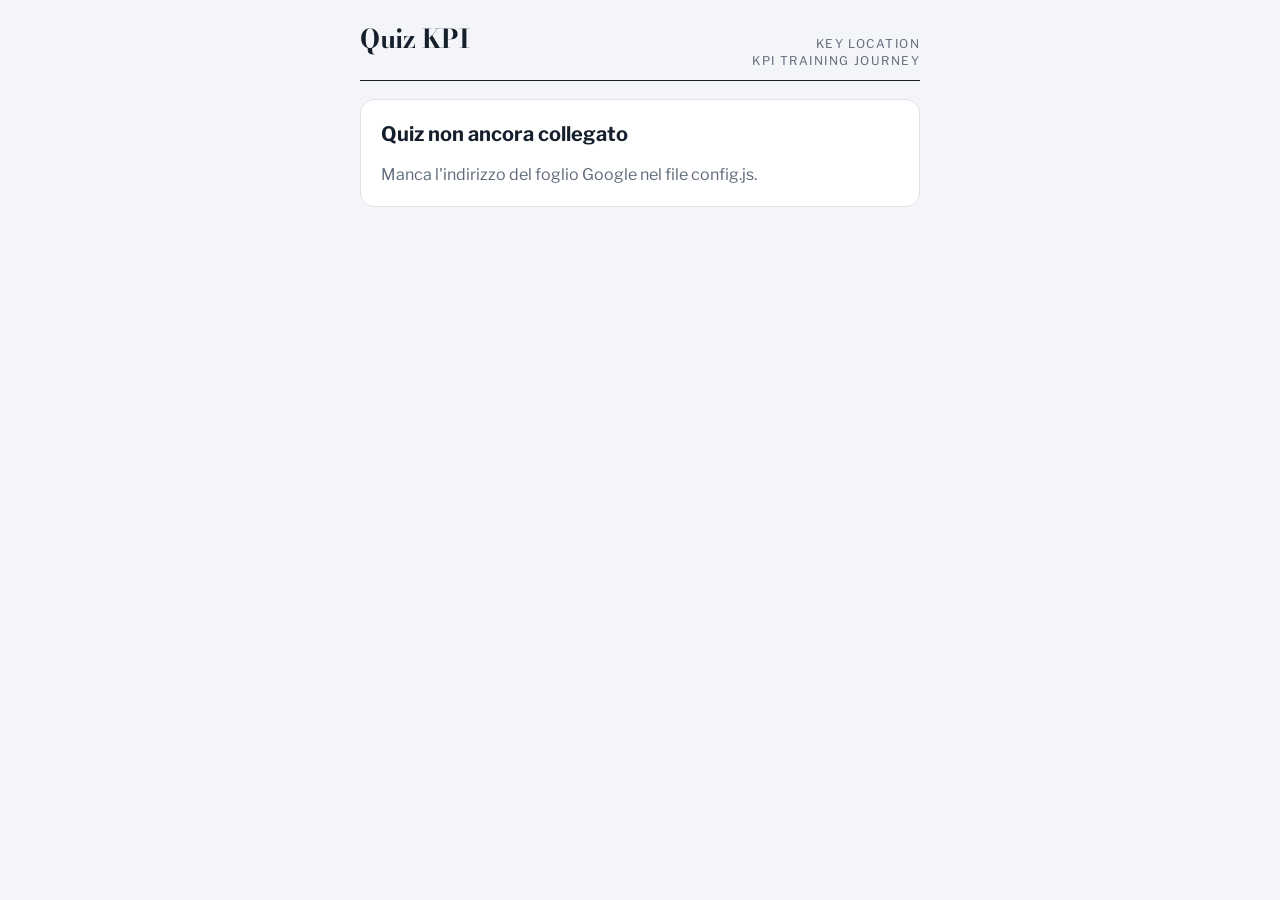
==== index.html @ b046ced3 "Add files via upload" ====
<!doctype html>
<html lang="it">
<head>
<meta charset="utf-8">
<meta name="viewport" content="width=device-width, initial-scale=1, viewport-fit=cover">
<meta name="theme-color" content="#1e3a5f">
<title>Quiz Finale KPI</title>
<link rel="preconnect" href="https://fonts.googleapis.com">
<link rel="preconnect" href="https://fonts.gstatic.com" crossorigin>
<link rel="stylesheet" href="https://fonts.googleapis.com/css2?family=Bodoni+Moda:opsz,wght@6..96,700&family=Libre+Franklin:wght@400;600;700;800&display=swap">
<link rel="stylesheet" href="style.css">
<script src="config.js"></script>
</head>
<body>
<main class="wrap">
  <header class="brand">
    <span class="mf">Quiz KPI</span>
    <span class="sub">Key Location<br>KPI Training Journey</span>
  </header>

  <!-- configurazione mancante -->
  <section id="s-config" class="card" hidden>
    <h2>Quiz non ancora collegato</h2>
    <p class="lead">Manca l'indirizzo del foglio Google nel file config.js.</p>
  </section>

  <!-- ingresso -->
  <section id="s-join" hidden>
    <h1>Pronte per la sfida finale?</h1>
    <p class="lead" style="margin-top:10px">12 domande su CR, ASP, ATV, UPT, MS e SPH. Più rispondi in fretta, più punti fai.</p>
    <form id="f-join" class="card" style="margin-top:18px" novalidate>
      <div><label for="in-name">Nome e cognome</label><input id="in-name" type="text" autocomplete="name" maxlength="40" required></div>
      <div><label for="in-store">Negozio</label><input id="in-store" type="text" maxlength="40" placeholder="Es. Verona Adigeo" required></div>
      <button class="btn" id="b-join" type="submit">Entra nel gioco</button>
      <p class="err" id="e-join" role="alert"></p>
    </form>
  </section>

  <!-- sala d'attesa -->
  <section id="s-lobby" class="card" hidden>
    <div class="row"><span class="pulse" aria-hidden="true"></span><h2>Ci sei, <span id="l-name"></span>!</h2></div>
    <p class="lead">Il quiz partirà quando lo avvieranno Marilena e Lorenzo. Tieni questa pagina aperta.</p>
    <div class="kpis"><span class="kpi" data-k="CR">CR</span><span class="kpi" data-k="ASP">ASP</span><span class="kpi" data-k="ATV">ATV</span><span class="kpi" data-k="UPT">UPT</span><span class="kpi" data-k="MS">MS</span><span class="kpi" data-k="SPH">SPH</span></div>
  </section>

  <!-- domanda -->
  <section id="s-q" hidden>
    <div class="card">
      <div class="qhead"><span class="kpi" id="q-kpi"></span><span class="qnum" id="q-num"></span></div>
      <div class="timer" id="q-timer"><i id="q-bar"></i></div>
      <p class="qtext" id="q-text"></p>
    </div>
    <div class="answers" id="q-ans" style="margin-top:12px"></div>
    <div id="q-verdict" class="verdict" style="margin-top:12px" hidden></div>
    <button class="btn" id="b-next" style="margin-top:12px" hidden>Prossima domanda</button>
  </section>

  <!-- fine -->
  <section id="s-end" hidden>
    <div class="card">
      <span class="eyebrow" id="end-title">Hai finito!</span>
      <div class="score-big" id="end-score">0</div>
      <p class="lead" id="end-sub"></p>
    </div>
    <h2 style="margin-top:22px">Classifica live</h2>
    <ol class="board" id="board" style="margin-top:10px"></ol>
    <p class="empty" id="board-empty" hidden>La classifica appare qui appena arrivano i primi punteggi.</p>
  </section>

  <p class="err" id="e-global" role="alert"></p>
</main>

<script>
(function () {
  var API = window.QUIZ_API;
  var $ = function (id) { return document.getElementById(id); };
  var SHAPES = ['◆', '●', '▲', '■'];
  var store = {
    get: function (k) { try { return JSON.parse(localStorage.getItem('quizkpi_' + k)); } catch (e) { return null; } },
    set: function (k, v) { try { localStorage.setItem('quizkpi_' + k, JSON.stringify(v)); } catch (e) {} },
    del: function (k) { try { localStorage.removeItem('quizkpi_' + k); } catch (e) {} }
  };
  var me = store.get('me'); // {pid, session, name, store}
  var S = { questions: null, answered: {}, idx: -1, score: 0, timer: null, t0: 0, busy: false, status: '' };
  var pollT = null;

  function show(id) {
    ['s-config', 's-join', 's-lobby', 's-q', 's-end'].forEach(function (s) { $(s).hidden = s !== id; });
    window.scrollTo(0, 0);
  }
  function api(params) {
    var q = Object.keys(params).map(function (k) { return k + '=' + encodeURIComponent(params[k]); }).join('&');
    return fetch(API + '?' + q, { cache: 'no-store' }).then(function (r) { return r.json(); });
  }
  function poll(fn, ms) { clearTimeout(pollT); pollT = setTimeout(fn, ms); }
  function netErr() { $('e-global').textContent = 'Connessione lenta: riprovo…'; }
  function netOk() { $('e-global').textContent = ''; }

  if (!API || API.indexOf('http') !== 0) { show('s-config'); return; }

  // ---------- avvio ----------
  function boot() {
    api({ action: 'state', pid: me ? me.pid : '' }).then(function (st) {
      netOk();
      if (me && (st.session !== me.session || !st.me)) { me = null; store.del('me'); }
      if (!me) { if (st.status === 'chiuso') { showClosedNoPlayer(); return; } show('s-join'); return; }
      applyState(st);
    }).catch(function () { netErr(); poll(boot, 3000); });
  }

  function showClosedNoPlayer() {
    show('s-end'); $('end-title').textContent = 'Il gioco è chiuso'; $('end-score').textContent = '–';
    $('end-sub').textContent = 'Ecco la classifica finale.'; loadBoard(false);
  }

  function applyState(st) {
    S.status = st.status;
    if (st.me) { S.score = st.me.score || 0; st.me.answered.forEach(function (i) { S.answered[i] = true; }); }
    if (st.status === 'attesa') { $('l-name').textContent = me.name.split(' ')[0]; show('s-lobby'); poll(lobbyPoll, 2500); return; }
    S.questions = st.questions;
    if (st.status === 'chiuso') { finish(true); return; }
    nextQuestion();
  }

  function lobbyPoll() {
    api({ action: 'state', pid: me.pid }).then(function (st) {
      netOk();
      if (st.session !== me.session) { me = null; store.del('me'); show('s-join'); return; }
      if (st.status === 'attesa') { poll(lobbyPoll, 2500); return; }
      applyState(st);
    }).catch(function () { netErr(); poll(lobbyPoll, 3500); });
  }

  // ---------- ingresso ----------
  $('f-join').addEventListener('submit', function (e) {
    e.preventDefault();
    var name = $('in-name').value.trim(), st = $('in-store').value.trim();
    if (!name || !st) { $('e-join').textContent = 'Scrivi il tuo nome e il negozio.'; return; }
    $('b-join').disabled = true; $('e-join').textContent = '';
    api({ action: 'join', name: name, store: st }).then(function (r) {
      $('b-join').disabled = false;
      if (!r.ok) { $('e-join').textContent = r.error; return; }
      me = { pid: r.pid, session: r.session, name: name, store: st }; store.set('me', me);
      S.answered = {}; S.score = 0; boot();
    }).catch(function () { $('b-join').disabled = false; $('e-join').textContent = 'Connessione assente. Riprova tra un attimo.'; });
  });

  // ---------- domande ----------
  function nextQuestion() {
    var i = 0;
    while (i < S.questions.length && S.answered[i]) i++;
    if (i >= S.questions.length) { finish(false); return; }
    S.idx = i; renderQ(S.questions[i], i);
  }

  function renderQ(q, i) {
    show('s-q');
    $('q-kpi').textContent = q.kpi; $('q-kpi').setAttribute('data-k', q.kpi);
    $('q-num').textContent = (i + 1) + ' / ' + S.questions.length;
    $('q-text').textContent = q.q;
    $('q-verdict').hidden = true; $('b-next').hidden = true;
    var box = $('q-ans'); box.innerHTML = ''; box.classList.remove('locked');
    q.a.forEach(function (txt, k) {
      var b = document.createElement('button'); b.className = 'ans'; b.type = 'button';
      var sh = document.createElement('span'); sh.className = 'sh'; sh.textContent = SHAPES[k]; sh.setAttribute('aria-hidden', 'true');
      var t = document.createElement('span'); t.textContent = txt;
      b.appendChild(sh); b.appendChild(t);
      b.addEventListener('click', function () { answer(k); });
      box.appendChild(b);
    });
    S.busy = false; S.t0 = performance.now();
    var limit = q.t * 1000, bar = $('q-bar'), tm = $('q-timer');
    tm.classList.remove('low');
    clearInterval(S.timer);
    S.timer = setInterval(function () {
      var left = Math.max(0, 1 - (performance.now() - S.t0) / limit);
      bar.style.transform = 'scaleX(' + left + ')';
      tm.classList.toggle('low', left < 0.25);
      if (left <= 0) answer(-1);
    }, 100);
  }

  function answer(k) {
    if (S.busy) return; S.busy = true; clearInterval(S.timer);
    var ms = Math.round(performance.now() - S.t0), i = S.idx, btns = $('q-ans').children;
    $('q-ans').classList.add('locked');
    for (var j = 0; j < btns.length; j++) { btns[j].disabled = true; if (j !== k) btns[j].classList.add('dim'); }
    send(i, k, ms, 0);
  }

  function send(i, k, ms, tries) {
    api({ action: 'answer', pid: me.pid, q: i, c: k, ms: ms }).then(function (r) {
      netOk();
      if (!r.ok) {
        if (/chiuso/.test(r.error)) { finish(true); return; }
        $('e-global').textContent = r.error; if (/rientra/.test(r.error)) { store.del('me'); setTimeout(function () { location.reload(); }, 1500); } return;
      }
      S.answered[i] = true; S.score = r.score;
      var btns = $('q-ans').children;
      btns[r.correct].classList.add('right'); btns[r.correct].classList.remove('dim');
      if (k >= 0 && k !== r.correct) btns[k].classList.add('wrong');
      var v = $('q-verdict'); v.hidden = false;
      var ok = k === r.correct;
      v.className = 'verdict ' + (ok ? 'ok' : 'ko');
      v.innerHTML = '';
      var a = document.createElement('span'); a.textContent = ok ? 'Risposta giusta!' : (k < 0 ? 'Tempo scaduto' : 'Non è quella giusta');
      var b = document.createElement('span'); b.className = 'pts'; b.textContent = (ok ? '+' + r.points : '+0') + ' · ' + r.score + ' pt';
      v.appendChild(a); v.appendChild(b);
      var last = Object.keys(S.answered).length >= S.questions.length;
      $('b-next').textContent = last ? 'Vedi il risultato' : 'Prossima domanda';
      $('b-next').hidden = false; $('b-next').focus();
    }).catch(function () {
      netErr();
      if (tries < 4) setTimeout(function () { send(i, k, ms, tries + 1); }, 1500);
    });
  }
  $('b-next').addEventListener('click', nextQuestion);

  // ---------- fine e classifica ----------
  function finish(closed) {
    clearInterval(S.timer); show('s-end');
    $('end-score').textContent = S.score;
    $('end-title').textContent = closed ? 'Il gioco è chiuso' : 'Hai finito!';
    $('end-sub').textContent = 'punti totali';
    loadBoard(true);
  }

  function loadBoard(loop) {
    api({ action: 'board' }).then(function (b) {
      netOk(); renderBoard(b);
      if (me) {
        var pos = b.list.findIndex(function (p) { return p.id === me.pid; });
        if (pos >= 0) $('end-sub').textContent = 'punti totali · sei ' + (pos + 1) + 'ª su ' + b.list.length;
      }
      if (b.status === 'chiuso') $('end-title').textContent = 'Classifica finale';
      if (loop && b.status !== 'chiuso') poll(function () { loadBoard(true); }, 4000);
      if (b.status === 'attesa' && me) { store.del('me'); location.reload(); }
    }).catch(function () { netErr(); if (loop) poll(function () { loadBoard(true); }, 5000); });
  }

  function renderBoard(b) {
    var ol = $('board'); ol.innerHTML = '';
    $('board-empty').hidden = b.list.length > 0;
    b.list.slice(0, 15).forEach(function (p, i) {
      var li = document.createElement('li'); if (me && p.id === me.pid) li.className = 'me';
      var pos = document.createElement('span'); pos.className = 'pos'; pos.textContent = i + 1;
      var who = document.createElement('span'); who.className = 'who';
      var n = document.createElement('b'); n.textContent = p.name;
      var s = document.createElement('span'); s.textContent = p.store;
      who.appendChild(n); who.appendChild(s);
      var pts = document.createElement('span'); pts.className = 'pts'; pts.textContent = p.score;
      var sm = document.createElement('small'); sm.textContent = p.done + '/' + b.total; pts.appendChild(sm);
      li.appendChild(pos); li.appendChild(who); li.appendChild(pts); ol.appendChild(li);
    });
  }

  boot();
})();
</script>
</body>
</html>
---- style.css ----
/* Quiz finale KPI — Key Location KPI Training Journey
   Layout: colonna unica mobile-first per le giocatrici, schermo largo per la regia. */
:root {
  --bg: #f4f5f8;
  --surface: #ffffff;
  --fg: #16202c;
  --muted: #5d6878;
  --line: #dde1e8;
  --navy: #1e3a5f;
  --navy-ink: #ffffff;
  --ok: #2f7d4f;
  --ok-bg: #e3f2e8;
  --ko: #b23a3a;
  --ko-bg: #f8e4e4;
  --gold: #c9a227;
  --a1: #1e3a5f; --a2: #6b4e8a; --a3: #2f6f68; --a4: #b8662f;
  --kpi-CR: #2b5584; --kpi-ASP: #6b4e8a; --kpi-ATV: #2f6f68; --kpi-UPT: #4f7f4a; --kpi-MS: #a23b3b; --kpi-SPH: #b8662f;
  --display: "Bodoni Moda", "Didot", "Times New Roman", serif;
  --body: "Libre Franklin", "Franklin Gothic Medium", "Segoe UI", Arial, sans-serif;
  --radius: 14px;
}
@media (prefers-color-scheme: dark) {
  :root:not([data-theme="light"]) {
    --bg: #0f141b; --surface: #18202a; --fg: #eef1f5; --muted: #9aa5b4; --line: #2a3441;
    --navy: #3a6a9e; --ok: #5fbf85; --ok-bg: #173325; --ko: #e07272; --ko-bg: #3a1c1c;
    --a1: #2f5f95; --a2: #7d5ea0; --a3: #2f7d75; --a4: #b8662f;
    color-scheme: dark;
  }
}
:root[data-theme="dark"] {
  --bg: #0f141b; --surface: #18202a; --fg: #eef1f5; --muted: #9aa5b4; --line: #2a3441;
  --navy: #3a6a9e; --ok: #5fbf85; --ok-bg: #173325; --ko: #e07272; --ko-bg: #3a1c1c;
  --a1: #2f5f95; --a2: #7d5ea0; --a3: #2f7d75; --a4: #b8662f;
  color-scheme: dark;
}

* { box-sizing: border-box; }
html, body { margin: 0; min-height: 100%; }
body {
  background: var(--bg); color: var(--fg);
  font-family: var(--body); font-size: 16px; line-height: 1.45;
  padding-left: max(16px, env(safe-area-inset-left, 0px));
  padding-right: max(16px, env(safe-area-inset-right, 0px));
  padding-top: env(safe-area-inset-top, 0px);
  padding-bottom: env(safe-area-inset-bottom, 0px);
  -webkit-tap-highlight-color: transparent;
}
[hidden] { display: none !important; }

.wrap { max-width: 560px; margin: 0 auto; padding-block: 20px 40px; display: flex; flex-direction: column; gap: 18px; }
.wrap.wide { max-width: 1100px; }

.brand { display: flex; align-items: baseline; justify-content: space-between; gap: 12px; border-bottom: 1px solid var(--fg); padding-bottom: 10px; }
.brand .mf { font-family: var(--display); font-weight: 700; font-size: 26px; letter-spacing: -0.5px; }
.brand .sub { font-size: 12px; letter-spacing: 0.12em; text-transform: uppercase; color: var(--muted); text-align: right; }

h1 { font-family: var(--display); font-weight: 700; font-size: clamp(30px, 8vw, 44px); line-height: 1.05; margin: 8px 0 0; text-wrap: balance; }
h2 { font-size: 20px; margin: 0; text-wrap: balance; }
p { margin: 0; }
.lead { color: var(--muted); }
.eyebrow { font-size: 12px; font-weight: 700; letter-spacing: 0.14em; text-transform: uppercase; color: var(--muted); }

.card { background: var(--surface); border: 1px solid var(--line); border-radius: var(--radius); padding: 20px; display: flex; flex-direction: column; gap: 14px; }

label { font-size: 13px; font-weight: 600; color: var(--muted); display: block; margin-bottom: 6px; }
input[type="text"], input[type="password"], input[inputmode="numeric"] {
  width: 100%; font: inherit; font-size: 17px; padding: 13px 14px;
  border: 1.5px solid var(--line); border-radius: 10px; background: var(--bg); color: var(--fg);
}
input:focus-visible, button:focus-visible { outline: 3px solid var(--a2); outline-offset: 2px; }

.btn {
  font: inherit; font-weight: 700; font-size: 17px; border: 0; border-radius: 12px;
  padding: 15px 18px; background: var(--navy); color: var(--navy-ink); cursor: pointer; width: 100%;
  transition: transform .08s ease, opacity .2s;
}
.btn:active { transform: scale(0.98); }
.btn:disabled { opacity: .5; cursor: default; }
.btn.ghost { background: transparent; color: var(--fg); border: 1.5px solid var(--line); }
.btn.danger { background: var(--ko); color: #fff; }
.btn.go { background: var(--ok); color: #fff; }

.err { color: var(--ko); font-size: 14px; min-height: 1em; }

/* sala d'attesa */
.pulse { width: 14px; height: 14px; border-radius: 50%; background: var(--ok); box-shadow: 0 0 0 0 var(--ok); animation: pulse 1.6s infinite; flex: none; }
@keyframes pulse { 0% { box-shadow: 0 0 0 0 color-mix(in srgb, var(--ok) 60%, transparent); } 100% { box-shadow: 0 0 0 16px transparent; } }
.row { display: flex; align-items: center; gap: 12px; }
.kpis { display: flex; flex-wrap: wrap; gap: 6px; }
.kpi { font-size: 12px; font-weight: 700; letter-spacing: .06em; color: #fff; padding: 4px 9px; border-radius: 999px; background: var(--navy); }
.kpi[data-k="CR"] { background: var(--kpi-CR); } .kpi[data-k="ASP"] { background: var(--kpi-ASP); }
.kpi[data-k="ATV"] { background: var(--kpi-ATV); } .kpi[data-k="UPT"] { background: var(--kpi-UPT); }
.kpi[data-k="MS"] { background: var(--kpi-MS); } .kpi[data-k="SPH"] { background: var(--kpi-SPH); }

/* domanda */
.qhead { display: flex; justify-content: space-between; align-items: center; gap: 10px; }
.qnum { font-variant-numeric: tabular-nums; font-weight: 700; color: var(--muted); }
.timer { height: 8px; background: var(--line); border-radius: 99px; overflow: hidden; }
.timer > i { display: block; height: 100%; width: 100%; background: var(--navy); transform-origin: left; }
.timer.low > i { background: var(--ko); }
.qtext { font-size: clamp(20px, 5.4vw, 26px); font-weight: 700; line-height: 1.25; text-wrap: balance; }
.answers { display: grid; gap: 10px; }
.ans {
  font: inherit; font-size: 16px; font-weight: 600; text-align: left; color: #fff; border: 0; border-radius: 12px;
  padding: 15px 16px; display: flex; gap: 12px; align-items: center; cursor: pointer; min-height: 62px;
  transition: opacity .2s, transform .08s;
}
.ans:active { transform: scale(0.98); }
.ans .sh { font-size: 18px; width: 22px; flex: none; text-align: center; }
.ans:nth-child(1) { background: var(--a1); } .ans:nth-child(2) { background: var(--a2); }
.ans:nth-child(3) { background: var(--a3); } .ans:nth-child(4) { background: var(--a4); }
.answers.locked .ans { cursor: default; }
.answers.locked .ans.dim { opacity: .28; }
.ans.right { outline: 4px solid var(--ok); outline-offset: 2px; opacity: 1 !important; }
.ans.wrong { outline: 4px solid var(--ko); outline-offset: 2px; }

.verdict { border-radius: 12px; padding: 14px 16px; font-weight: 700; display: flex; justify-content: space-between; gap: 10px; align-items: center; }
.verdict.ok { background: var(--ok-bg); color: var(--ok); }
.verdict.ko { background: var(--ko-bg); color: var(--ko); }
.verdict .pts { font-variant-numeric: tabular-nums; white-space: nowrap; }

.score-big { font-family: var(--display); font-size: 64px; font-weight: 700; line-height: 1; font-variant-numeric: tabular-nums; }

/* classifica */
.board { list-style: none; margin: 0; padding: 0; display: flex; flex-direction: column; gap: 6px; }
.board li {
  display: grid; grid-template-columns: 44px minmax(0, 1fr) auto; gap: 12px; align-items: center;
  background: var(--surface); border: 1px solid var(--line); border-radius: 12px; padding: 10px 14px;
}
.board li.me { border-color: var(--navy); border-width: 2px; }
.board .pos { font-family: var(--display); font-weight: 700; font-size: 22px; text-align: center; font-variant-numeric: tabular-nums; }
.board li:nth-child(1) .pos { color: var(--gold); }
.board .who { min-width: 0; }
.board .who b { display: block; overflow: hidden; text-overflow: ellipsis; white-space: nowrap; }
.board .who span { font-size: 13px; color: var(--muted); }
.board .pts { font-weight: 800; font-variant-numeric: tabular-nums; text-align: right; }
.board .pts small { display: block; font-weight: 500; font-size: 12px; color: var(--muted); }
.empty { color: var(--muted); text-align: center; padding: 24px 8px; border: 1.5px dashed var(--line); border-radius: 12px; }

@media (prefers-reduced-motion: reduce) { *, *::before, *::after { animation: none !important; transition: none !important; } }
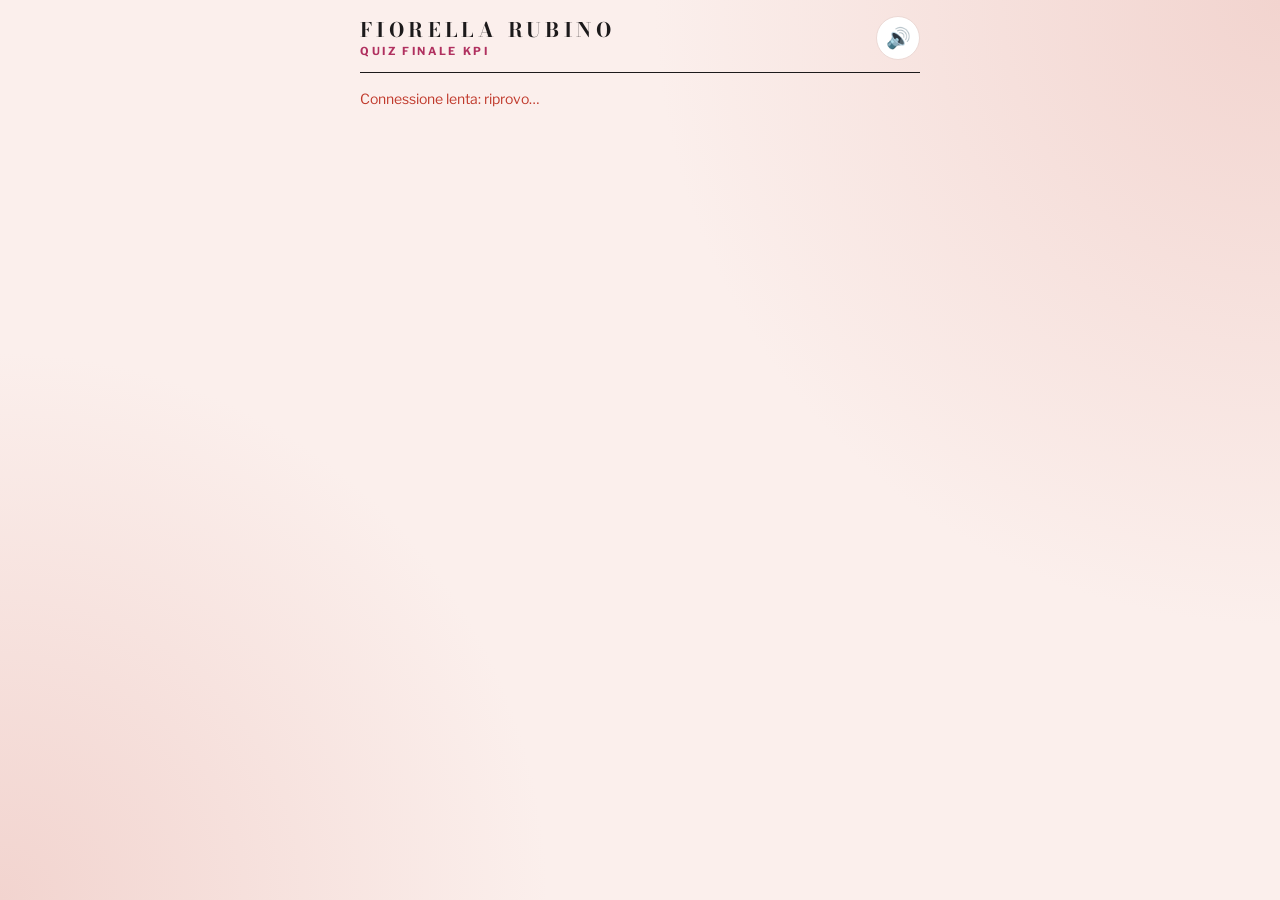
==== commit 96c4f01f: "Add files via upload" ====
--- a/index.html
+++ b/index.html
@@ -3,22 +3,22 @@
 <head>
 <meta charset="utf-8">
 <meta name="viewport" content="width=device-width, initial-scale=1, viewport-fit=cover">
-<meta name="theme-color" content="#1e3a5f">
-<title>Quiz Finale KPI</title>
+<meta name="theme-color" content="#1c1a1b">
+<title>Quiz Finale KPI · Fiorella Rubino</title>
 <link rel="preconnect" href="https://fonts.googleapis.com">
 <link rel="preconnect" href="https://fonts.gstatic.com" crossorigin>
-<link rel="stylesheet" href="https://fonts.googleapis.com/css2?family=Bodoni+Moda:opsz,wght@6..96,700&family=Libre+Franklin:wght@400;600;700;800&display=swap">
-<link rel="stylesheet" href="style.css">
-<script src="config.js"></script>
+<link rel="stylesheet" href="https://fonts.googleapis.com/css2?family=Bodoni+Moda:ital,opsz,wght@0,6..96,700;1,6..96,700&family=Libre+Franklin:wght@400;600;700;800&display=swap">
+<link rel="stylesheet" href="style.css?v=2">
+<script src="config.js?v=2"></script>
+<script src="fx.js?v=2"></script>
 </head>
 <body>
 <main class="wrap">
   <header class="brand">
-    <span class="mf">Quiz KPI</span>
-    <span class="sub">Key Location<br>KPI Training Journey</span>
+    <div class="logo"><b>Fiorella Rubino</b><span>Quiz finale KPI</span></div>
+    <button class="icon-btn" id="b-mute" type="button"></button>
   </header>
 
-  <!-- configurazione mancante -->
   <section id="s-config" class="card" hidden>
     <h2>Quiz non ancora collegato</h2>
     <p class="lead">Manca l'indirizzo del foglio Google nel file config.js.</p>
@@ -26,43 +26,68 @@
 
   <!-- ingresso -->
   <section id="s-join" hidden>
-    <h1>Pronte per la sfida finale?</h1>
-    <p class="lead" style="margin-top:10px">12 domande su CR, ASP, ATV, UPT, MS e SPH. Più rispondi in fretta, più punti fai.</p>
-    <form id="f-join" class="card" style="margin-top:18px" novalidate>
-      <div><label for="in-name">Nome e cognome</label><input id="in-name" type="text" autocomplete="name" maxlength="40" required></div>
+    <h1>La sfida finale sui <em>KPI</em></h1>
+    <p class="lead" style="margin-top:10px">12 domande su CR, ASP, ATV, UPT, MS e SPH. Risposta giusta e veloce = più punti!</p>
+    <form id="f-join" class="card" style="margin-top:16px" novalidate>
+      <div>
+        <label id="l-av">Scegli il tuo avatar</label>
+        <div class="avatars" id="avatars" role="group" aria-labelledby="l-av"></div>
+      </div>
+      <div><label for="in-name">Nome</label><input id="in-name" type="text" autocomplete="given-name" maxlength="30" required></div>
       <div><label for="in-store">Negozio</label><input id="in-store" type="text" maxlength="40" placeholder="Es. Verona Adigeo" required></div>
-      <button class="btn" id="b-join" type="submit">Entra nel gioco</button>
+      <button class="btn pink" id="b-join" type="submit">Entra in gioco</button>
       <p class="err" id="e-join" role="alert"></p>
     </form>
   </section>
 
   <!-- sala d'attesa -->
-  <section id="s-lobby" class="card" hidden>
-    <div class="row"><span class="pulse" aria-hidden="true"></span><h2>Ci sei, <span id="l-name"></span>!</h2></div>
-    <p class="lead">Il quiz partirà quando lo avvieranno Marilena e Lorenzo. Tieni questa pagina aperta.</p>
-    <div class="kpis"><span class="kpi" data-k="CR">CR</span><span class="kpi" data-k="ASP">ASP</span><span class="kpi" data-k="ATV">ATV</span><span class="kpi" data-k="UPT">UPT</span><span class="kpi" data-k="MS">MS</span><span class="kpi" data-k="SPH">SPH</span></div>
+  <section id="s-lobby" hidden>
+    <div class="card lobby-hero">
+      <div class="big-av" id="l-av-big"></div>
+      <h1 style="font-size:34px">Ci sei, <em id="l-name"></em>!</h1>
+      <p class="lead">Aspettiamo il via di Marilena e Lorenzo<span class="dots"></span></p>
+      <div class="kpis"><span class="kpi">CR</span><span class="kpi">ASP</span><span class="kpi">ATV</span><span class="kpi">UPT</span><span class="kpi">MS</span><span class="kpi">SPH</span></div>
+    </div>
+    <div class="card" style="margin-top:14px">
+      <span class="eyebrow">Ripassino lampo</span>
+      <p id="l-tip" style="font-weight:700"></p>
+    </div>
+    <h2 style="margin-top:20px;text-align:center"><span id="l-count">0</span> in sala</h2>
+    <div class="chips" id="l-chips" style="margin-top:10px"></div>
   </section>
 
   <!-- domanda -->
   <section id="s-q" hidden>
-    <div class="card">
-      <div class="qhead"><span class="kpi" id="q-kpi"></span><span class="qnum" id="q-num"></span></div>
-      <div class="timer" id="q-timer"><i id="q-bar"></i></div>
+    <div class="scorebar"><span id="sb-name"></span><b id="sb-score">0 pt</b></div>
+    <div class="card" style="margin-top:12px">
+      <div class="qhead">
+        <span class="kpi" id="q-kpi"></span>
+        <span class="qnum">Domanda <span id="q-n"></span> <small>di <span id="q-tot"></span></small></span>
+        <div class="clock" id="q-clock" aria-hidden="true">
+          <svg viewBox="0 0 64 64"><circle class="trk" cx="32" cy="32" r="27"/><circle class="arc" id="q-arc" cx="32" cy="32" r="27" stroke-dasharray="169.6" stroke-dashoffset="0"/></svg>
+          <b id="q-sec"></b>
+        </div>
+      </div>
       <p class="qtext" id="q-text"></p>
     </div>
+    <p class="ready" id="q-ready" style="margin-top:14px">Leggi bene<span class="dots"></span></p>
     <div class="answers" id="q-ans" style="margin-top:12px"></div>
-    <div id="q-verdict" class="verdict" style="margin-top:12px" hidden></div>
-    <button class="btn" id="b-next" style="margin-top:12px" hidden>Prossima domanda</button>
+    <p class="wait" id="q-wait" style="margin-top:12px" hidden>Risposta inviata! Vediamo<span class="dots"></span></p>
   </section>
 
   <!-- fine -->
   <section id="s-end" hidden>
-    <div class="card">
+    <div class="card" style="text-align:center;align-items:center">
       <span class="eyebrow" id="end-title">Hai finito!</span>
       <div class="score-big" id="end-score">0</div>
-      <p class="lead" id="end-sub"></p>
-    </div>
-    <h2 style="margin-top:22px">Classifica live</h2>
+      <p class="lead" id="end-sub">punti totali</p>
+      <p class="wait" id="end-wait">Aspetta la classifica finale<span class="dots"></span></p>
+    </div>
+    <div id="podium-box" class="card" style="margin-top:14px" hidden>
+      <span class="eyebrow" style="text-align:center">Il podio</span>
+      <div class="podium" id="podium"></div>
+    </div>
+    <h2 style="margin-top:20px">Classifica</h2>
     <ol class="board" id="board" style="margin-top:10px"></ol>
     <p class="empty" id="board-empty" hidden>La classifica appare qui appena arrivano i primi punteggi.</p>
   </section>
@@ -70,24 +95,41 @@
   <p class="err" id="e-global" role="alert"></p>
 </main>
 
+<div class="overlay" id="ov" hidden><div class="inner" id="ov-inner"></div></div>
+
 <script>
 (function () {
-  var API = window.QUIZ_API;
+  var API = window.QUIZ_API, FX = window.FX, sfx = FX.sfx;
   var $ = function (id) { return document.getElementById(id); };
   var SHAPES = ['◆', '●', '▲', '■'];
+  var AVATARS = ['👗', '👠', '👜', '💄', '🌸', '☀️', '💎', '🛍️'];
+  var TIPS = [
+    'CR = scontrini / ingressi × 100',
+    'ASP = incasso / pezzi venduti',
+    'ATV = incasso / scontrini',
+    'UPT = pezzi / scontrini',
+    'MS = scontrini multipli / scontrini totali × 100',
+    'SPH = incasso / ore lavorate',
+    '"Ti lascio guardare, poi scegliamo insieme cosa può valorizzarti!"',
+    'Prima della cassa: c\'è un\'idea che completa il look?',
+    'Racconta il valore prima del prezzo: vestibilità, tessuto, dettagli.'
+  ];
+  var CHEER_OK = ['Sei una forza!', 'Da vera Sales Advisor!', 'Brava, avanti così!', 'Che colpo!', 'Il KPI ti ringrazia!', 'Applausi!'];
+  var CHEER_KO = ['Niente paura, la prossima è tua!', 'Si impara anche così!', 'Respira e riparti!', 'Ci rifacciamo subito!'];
   var store = {
     get: function (k) { try { return JSON.parse(localStorage.getItem('quizkpi_' + k)); } catch (e) { return null; } },
     set: function (k, v) { try { localStorage.setItem('quizkpi_' + k, JSON.stringify(v)); } catch (e) {} },
     del: function (k) { try { localStorage.removeItem('quizkpi_' + k); } catch (e) {} }
   };
-  var me = store.get('me'); // {pid, session, name, store}
-  var S = { questions: null, answered: {}, idx: -1, score: 0, timer: null, t0: 0, busy: false, status: '' };
-  var pollT = null;
-
-  function show(id) {
-    ['s-config', 's-join', 's-lobby', 's-q', 's-end'].forEach(function (s) { $(s).hidden = s !== id; });
-    window.scrollTo(0, 0);
-  }
+  var me = store.get('me');
+  var S = { questions: null, answered: {}, idx: -1, score: 0, streak: 0, timer: null, t0: 0, busy: false, counted: false, podiumShown: false, chipsSeen: {} };
+  var pollT = null, av = AVATARS[0];
+
+  FX.bindMute($('b-mute'));
+
+  function pick(a) { return a[Math.floor(Math.random() * a.length)]; }
+  function split(n) { n = String(n || ''); var i = n.indexOf(' '); if (i > 0 && i <= 4 && /[^\w\sÀ-ÿ'.-]/.test(n.slice(0, i))) return { av: n.slice(0, i), nm: n.slice(i + 1) }; return { av: '🙂', nm: n }; }
+  function show(id) { ['s-config', 's-join', 's-lobby', 's-q', 's-end'].forEach(function (s) { $(s).hidden = s !== id; }); window.scrollTo(0, 0); }
   function api(params) {
     var q = Object.keys(params).map(function (k) { return k + '=' + encodeURIComponent(params[k]); }).join('&');
     return fetch(API + '?' + q, { cache: 'no-store' }).then(function (r) { return r.json(); });
@@ -95,58 +137,108 @@
   function poll(fn, ms) { clearTimeout(pollT); pollT = setTimeout(fn, ms); }
   function netErr() { $('e-global').textContent = 'Connessione lenta: riprovo…'; }
   function netOk() { $('e-global').textContent = ''; }
+  function el(tag, cls, txt) { var e = document.createElement(tag); if (cls) e.className = cls; if (txt != null) e.textContent = txt; return e; }
+
+  // ---------- overlay ----------
+  function overlay(cls, nodes) {
+    var o = $('ov'), inn = $('ov-inner'); o.className = 'overlay ' + (cls || ''); inn.innerHTML = '';
+    nodes.forEach(function (n) { inn.appendChild(n); }); o.hidden = false;
+  }
+  function closeOverlay() { $('ov').hidden = true; }
+
+  function countdown(done) {
+    var steps = ['Pronte?', '3', '2', '1', 'Via!'], i = 0;
+    (function next() {
+      if (i >= steps.length) { closeOverlay(); done(); return; }
+      var s = steps[i++], big = /^\d$/.test(s);
+      overlay(i % 2 ? 'pink' : '', [el('div', big ? 'count' : 'ov-title', s)]);
+      if (big) sfx.beep(); else if (s === 'Via!') sfx.go();
+      setTimeout(next, s === 'Pronte?' ? 1300 : 850);
+    })();
+  }
 
   if (!API || API.indexOf('http') !== 0) { show('s-config'); return; }
+
+  // ---------- avatar ----------
+  AVATARS.forEach(function (a, i) {
+    var b = el('button', 'av', a); b.type = 'button'; b.setAttribute('aria-pressed', i === 0 ? 'true' : 'false'); b.setAttribute('aria-label', 'Avatar ' + a);
+    b.addEventListener('click', function () {
+      av = a; sfx.unlock(); sfx.pop();
+      Array.prototype.forEach.call($('avatars').children, function (x) { x.setAttribute('aria-pressed', x === b ? 'true' : 'false'); });
+    });
+    $('avatars').appendChild(b);
+  });
 
   // ---------- avvio ----------
   function boot() {
     api({ action: 'state', pid: me ? me.pid : '' }).then(function (st) {
       netOk();
       if (me && (st.session !== me.session || !st.me)) { me = null; store.del('me'); }
-      if (!me) { if (st.status === 'chiuso') { showClosedNoPlayer(); return; } show('s-join'); return; }
+      if (!me) { if (st.status === 'chiuso') { finish(true); return; } show('s-join'); return; }
       applyState(st);
     }).catch(function () { netErr(); poll(boot, 3000); });
   }
 
-  function showClosedNoPlayer() {
-    show('s-end'); $('end-title').textContent = 'Il gioco è chiuso'; $('end-score').textContent = '–';
-    $('end-sub').textContent = 'Ecco la classifica finale.'; loadBoard(false);
-  }
-
   function applyState(st) {
-    S.status = st.status;
     if (st.me) { S.score = st.me.score || 0; st.me.answered.forEach(function (i) { S.answered[i] = true; }); }
-    if (st.status === 'attesa') { $('l-name').textContent = me.name.split(' ')[0]; show('s-lobby'); poll(lobbyPoll, 2500); return; }
+    var p = split(me.name);
+    $('sb-name').textContent = p.av + ' ' + p.nm;
+    if (st.status === 'attesa') { enterLobby(); return; }
     S.questions = st.questions;
     if (st.status === 'chiuso') { finish(true); return; }
-    nextQuestion();
-  }
-
+    if (!Object.keys(S.answered).length && !S.counted) { S.counted = true; show('s-lobby'); countdown(nextQuestion); }
+    else nextQuestion();
+  }
+
+  // ---------- sala d'attesa ----------
+  var tipI = Math.floor(Math.random() * TIPS.length), tipT = null;
+  function enterLobby() {
+    var p = split(me.name);
+    $('l-av-big').textContent = p.av; $('l-name').textContent = p.nm.split(' ')[0];
+    show('s-lobby');
+    clearInterval(tipT); $('l-tip').textContent = TIPS[tipI % TIPS.length];
+    tipT = setInterval(function () { tipI++; $('l-tip').textContent = TIPS[tipI % TIPS.length]; }, 5000);
+    lobbyPoll();
+  }
   function lobbyPoll() {
-    api({ action: 'state', pid: me.pid }).then(function (st) {
-      netOk();
-      if (st.session !== me.session) { me = null; store.del('me'); show('s-join'); return; }
+    Promise.all([api({ action: 'state', pid: me.pid }), api({ action: 'board' }).catch(function () { return null; })]).then(function (r) {
+      var st = r[0], b = r[1]; netOk();
+      if (st.session !== me.session) { me = null; store.del('me'); show('s-join'); clearInterval(tipT); return; }
+      if (b) renderChips(b.list);
       if (st.status === 'attesa') { poll(lobbyPoll, 2500); return; }
-      applyState(st);
+      clearInterval(tipT); applyState(st);
     }).catch(function () { netErr(); poll(lobbyPoll, 3500); });
+  }
+  function renderChips(list) {
+    $('l-count').textContent = list.length;
+    var box = $('l-chips'), fresh = false;
+    box.innerHTML = '';
+    list.slice().reverse().forEach(function (p) {
+      var s = split(p.name), c = el('span', 'chip' + (p.id === me.pid ? ' me' : ''), s.av + ' ' + s.nm);
+      if (S.chipsSeen[p.id]) c.style.animation = 'none'; else { S.chipsSeen[p.id] = 1; fresh = true; }
+      box.appendChild(c);
+    });
+    if (fresh) sfx.pop();
   }
 
   // ---------- ingresso ----------
   $('f-join').addEventListener('submit', function (e) {
-    e.preventDefault();
+    e.preventDefault(); sfx.unlock();
     var name = $('in-name').value.trim(), st = $('in-store').value.trim();
     if (!name || !st) { $('e-join').textContent = 'Scrivi il tuo nome e il negozio.'; return; }
     $('b-join').disabled = true; $('e-join').textContent = '';
-    api({ action: 'join', name: name, store: st }).then(function (r) {
+    var full = av + ' ' + name;
+    api({ action: 'join', name: full, store: st }).then(function (r) {
       $('b-join').disabled = false;
       if (!r.ok) { $('e-join').textContent = r.error; return; }
-      me = { pid: r.pid, session: r.session, name: name, store: st }; store.set('me', me);
-      S.answered = {}; S.score = 0; boot();
+      me = { pid: r.pid, session: r.session, name: full, store: st }; store.set('me', me);
+      S.answered = {}; S.score = 0; S.streak = 0; sfx.correct(); boot();
     }).catch(function () { $('b-join').disabled = false; $('e-join').textContent = 'Connessione assente. Riprova tra un attimo.'; });
   });
 
   // ---------- domande ----------
   function nextQuestion() {
+    closeOverlay();
     var i = 0;
     while (i < S.questions.length && S.answered[i]) i++;
     if (i >= S.questions.length) { finish(false); return; }
@@ -155,27 +247,36 @@
 
   function renderQ(q, i) {
     show('s-q');
-    $('q-kpi').textContent = q.kpi; $('q-kpi').setAttribute('data-k', q.kpi);
-    $('q-num').textContent = (i + 1) + ' / ' + S.questions.length;
+    $('sb-score').textContent = S.score + ' pt';
+    $('q-kpi').textContent = q.kpi;
+    $('q-n').textContent = i + 1; $('q-tot').textContent = S.questions.length;
     $('q-text').textContent = q.q;
-    $('q-verdict').hidden = true; $('b-next').hidden = true;
+    $('q-sec').textContent = q.t; $('q-arc').style.strokeDashoffset = 0; $('q-clock').classList.remove('low');
+    $('q-wait').hidden = true; $('q-ready').hidden = false;
     var box = $('q-ans'); box.innerHTML = ''; box.classList.remove('locked');
-    q.a.forEach(function (txt, k) {
-      var b = document.createElement('button'); b.className = 'ans'; b.type = 'button';
-      var sh = document.createElement('span'); sh.className = 'sh'; sh.textContent = SHAPES[k]; sh.setAttribute('aria-hidden', 'true');
-      var t = document.createElement('span'); t.textContent = txt;
-      b.appendChild(sh); b.appendChild(t);
-      b.addEventListener('click', function () { answer(k); });
-      box.appendChild(b);
-    });
+    S.busy = true; clearInterval(S.timer);
+    setTimeout(function () {
+      if (S.idx !== i) return;
+      $('q-ready').hidden = true;
+      q.a.forEach(function (txt, k) {
+        var b = el('button', 'ans'); b.type = 'button';
+        var sh = el('span', 'sh', SHAPES[k]); sh.setAttribute('aria-hidden', 'true');
+        b.appendChild(sh); b.appendChild(el('span', '', txt));
+        b.addEventListener('click', function () { answer(k); });
+        box.appendChild(b);
+      });
+      startTimer(q);
+    }, 1800);
+  }
+
+  function startTimer(q) {
     S.busy = false; S.t0 = performance.now();
-    var limit = q.t * 1000, bar = $('q-bar'), tm = $('q-timer');
-    tm.classList.remove('low');
-    clearInterval(S.timer);
+    var limit = q.t * 1000, lastSec = q.t;
     S.timer = setInterval(function () {
-      var left = Math.max(0, 1 - (performance.now() - S.t0) / limit);
-      bar.style.transform = 'scaleX(' + left + ')';
-      tm.classList.toggle('low', left < 0.25);
+      var el_ = performance.now() - S.t0, left = Math.max(0, limit - el_), sec = Math.ceil(left / 1000);
+      $('q-arc').style.strokeDashoffset = (169.6 * (1 - left / limit)).toFixed(1);
+      if (sec !== lastSec) { lastSec = sec; $('q-sec').textContent = sec; if (sec <= 5 && sec > 0) sfx.tick(); }
+      $('q-clock').classList.toggle('low', sec <= 5);
       if (left <= 0) answer(-1);
     }, 100);
   }
@@ -184,7 +285,8 @@
     if (S.busy) return; S.busy = true; clearInterval(S.timer);
     var ms = Math.round(performance.now() - S.t0), i = S.idx, btns = $('q-ans').children;
     $('q-ans').classList.add('locked');
-    for (var j = 0; j < btns.length; j++) { btns[j].disabled = true; if (j !== k) btns[j].classList.add('dim'); }
+    for (var j = 0; j < btns.length; j++) { btns[j].disabled = true; if (j === k) btns[j].classList.add('picked'); else btns[j].classList.add('dim'); }
+    $('q-wait').hidden = false;
     send(i, k, ms, 0);
   }
 
@@ -193,64 +295,91 @@
       netOk();
       if (!r.ok) {
         if (/chiuso/.test(r.error)) { finish(true); return; }
-        $('e-global').textContent = r.error; if (/rientra/.test(r.error)) { store.del('me'); setTimeout(function () { location.reload(); }, 1500); } return;
+        $('e-global').textContent = r.error;
+        if (/rientra/.test(r.error)) { store.del('me'); setTimeout(function () { location.reload(); }, 1500); }
+        return;
       }
       S.answered[i] = true; S.score = r.score;
-      var btns = $('q-ans').children;
-      btns[r.correct].classList.add('right'); btns[r.correct].classList.remove('dim');
-      if (k >= 0 && k !== r.correct) btns[k].classList.add('wrong');
-      var v = $('q-verdict'); v.hidden = false;
       var ok = k === r.correct;
-      v.className = 'verdict ' + (ok ? 'ok' : 'ko');
-      v.innerHTML = '';
-      var a = document.createElement('span'); a.textContent = ok ? 'Risposta giusta!' : (k < 0 ? 'Tempo scaduto' : 'Non è quella giusta');
-      var b = document.createElement('span'); b.className = 'pts'; b.textContent = (ok ? '+' + r.points : '+0') + ' · ' + r.score + ' pt';
-      v.appendChild(a); v.appendChild(b);
-      var last = Object.keys(S.answered).length >= S.questions.length;
-      $('b-next').textContent = last ? 'Vedi il risultato' : 'Prossima domanda';
-      $('b-next').hidden = false; $('b-next').focus();
-    }).catch(function () {
-      netErr();
-      if (tries < 4) setTimeout(function () { send(i, k, ms, tries + 1); }, 1500);
-    });
-  }
-  $('b-next').addEventListener('click', nextQuestion);
+      S.streak = ok ? S.streak + 1 : 0;
+      result(ok, k < 0, r, i);
+    }).catch(function () { netErr(); if (tries < 4) setTimeout(function () { send(i, k, ms, tries + 1); }, 1500); });
+  }
+
+  function result(ok, timeout, r, i) {
+    var q = S.questions[i], last = Object.keys(S.answered).length >= S.questions.length;
+    var nodes = [
+      el('div', 'ov-icon', ok ? '✔' : (timeout ? '⏰' : '✖')),
+      el('div', 'ov-title', ok ? 'Giusta!' : (timeout ? 'Tempo scaduto!' : 'Ops!')),
+      el('div', 'ov-pts', ok ? '+' + r.points : '+0')
+    ];
+    if (ok && S.streak >= 2) nodes.push(el('div', 'ov-streak', '🔥 ' + S.streak + ' di fila!'));
+    if (!ok) nodes.push(el('p', 'ov-sub', 'La risposta giusta era: ' + q.a[r.correct]));
+    nodes.push(el('p', 'ov-sub', ok ? pick(CHEER_OK) : pick(CHEER_KO)));
+    var rank = el('p', 'ov-sub', ''); rank.style.fontWeight = '800'; nodes.push(rank);
+    var b = el('button', 'btn', last ? 'Vedi il risultato' : 'Prossima domanda'); b.type = 'button';
+    b.addEventListener('click', nextQuestion); nodes.push(b);
+    overlay(ok ? 'ok' : 'ko', nodes);
+    if (ok) sfx.correct(); else sfx.wrong();
+    b.focus();
+    api({ action: 'board' }).then(function (bd) {
+      var pos = bd.list.findIndex(function (p) { return p.id === me.pid; });
+      if (pos >= 0) rank.textContent = 'Sei al ' + (pos + 1) + '° posto su ' + bd.list.length + ' · ' + S.score + ' pt';
+    }).catch(function () {});
+  }
 
   // ---------- fine e classifica ----------
   function finish(closed) {
-    clearInterval(S.timer); show('s-end');
-    $('end-score').textContent = S.score;
+    clearInterval(S.timer); closeOverlay(); show('s-end');
+    $('end-score').textContent = me ? S.score : '–';
     $('end-title').textContent = closed ? 'Il gioco è chiuso' : 'Hai finito!';
     $('end-sub').textContent = 'punti totali';
-    loadBoard(true);
-  }
-
-  function loadBoard(loop) {
+    if (me && !closed) { sfx.fanfare(); }
+    loadBoard();
+  }
+
+  function loadBoard() {
     api({ action: 'board' }).then(function (b) {
       netOk(); renderBoard(b);
       if (me) {
         var pos = b.list.findIndex(function (p) { return p.id === me.pid; });
-        if (pos >= 0) $('end-sub').textContent = 'punti totali · sei ' + (pos + 1) + 'ª su ' + b.list.length;
+        if (pos >= 0) $('end-sub').textContent = 'punti totali · sei ' + (pos + 1) + '° posto su ' + b.list.length;
       }
-      if (b.status === 'chiuso') $('end-title').textContent = 'Classifica finale';
-      if (loop && b.status !== 'chiuso') poll(function () { loadBoard(true); }, 4000);
-      if (b.status === 'attesa' && me) { store.del('me'); location.reload(); }
-    }).catch(function () { netErr(); if (loop) poll(function () { loadBoard(true); }, 5000); });
+      if (b.status === 'chiuso') {
+        $('end-title').textContent = 'Classifica finale'; $('end-wait').hidden = true;
+        if (!S.podiumShown) { S.podiumShown = true; renderPodium(b.list); FX.confetti(4500); sfx.fanfare(); }
+        return;
+      }
+      if (b.status === 'attesa' && me) { store.del('me'); location.reload(); return; }
+      poll(loadBoard, 4000);
+    }).catch(function () { netErr(); poll(loadBoard, 5000); });
+  }
+
+  function renderPodium(list) {
+    var box = $('podium'); box.innerHTML = '';
+    [1, 0, 2].forEach(function (i) {
+      var p = list[i], s = el('div', 'step s' + (i + 1));
+      if (p) {
+        var sp = split(p.name);
+        s.appendChild(el('div', 'av-big', sp.av)); s.appendChild(el('div', 'nm', sp.nm)); s.appendChild(el('div', 'st', p.store));
+        var blk = el('div', 'blk'); blk.appendChild(el('span', 'n', String(i + 1))); blk.appendChild(el('span', 'p', p.score + ' pt')); s.appendChild(blk);
+      }
+      box.appendChild(s);
+    });
+    $('podium-box').hidden = list.length === 0;
   }
 
   function renderBoard(b) {
     var ol = $('board'); ol.innerHTML = '';
     $('board-empty').hidden = b.list.length > 0;
-    b.list.slice(0, 15).forEach(function (p, i) {
-      var li = document.createElement('li'); if (me && p.id === me.pid) li.className = 'me';
-      var pos = document.createElement('span'); pos.className = 'pos'; pos.textContent = i + 1;
-      var who = document.createElement('span'); who.className = 'who';
-      var n = document.createElement('b'); n.textContent = p.name;
-      var s = document.createElement('span'); s.textContent = p.store;
-      who.appendChild(n); who.appendChild(s);
-      var pts = document.createElement('span'); pts.className = 'pts'; pts.textContent = p.score;
-      var sm = document.createElement('small'); sm.textContent = p.done + '/' + b.total; pts.appendChild(sm);
-      li.appendChild(pos); li.appendChild(who); li.appendChild(pts); ol.appendChild(li);
+    b.list.slice(0, 20).forEach(function (p, i) {
+      var sp = split(p.name), li = el('li', me && p.id === me.pid ? 'me' : '');
+      li.style.animationDelay = (i * 0.03) + 's';
+      li.appendChild(el('span', 'pos', String(i + 1)));
+      li.appendChild(el('span', 'avs', sp.av));
+      var who = el('span', 'who'); who.appendChild(el('b', '', sp.nm)); who.appendChild(el('span', '', p.store)); li.appendChild(who);
+      var pts = el('span', 'pts', String(p.score)); pts.appendChild(el('small', '', p.done + '/' + b.total)); li.appendChild(pts);
+      ol.appendChild(li);
     });
   }
 
--- a/style.css
+++ b/style.css
@@ -1,140 +1,198 @@
-/* Quiz finale KPI — Key Location KPI Training Journey
-   Layout: colonna unica mobile-first per le giocatrici, schermo largo per la regia. */
+/* Quiz finale KPI · Fiorella Rubino
+   Look unico di brand (nero + rosa cipria + lampone), volutamente chiaro anche con il telefono in modalità scura.
+   Layout: app a colonna unica per le giocatrici, schermo largo per la regia. */
 :root {
-  --bg: #f4f5f8;
-  --surface: #ffffff;
-  --fg: #16202c;
-  --muted: #5d6878;
-  --line: #dde1e8;
-  --navy: #1e3a5f;
-  --navy-ink: #ffffff;
-  --ok: #2f7d4f;
-  --ok-bg: #e3f2e8;
-  --ko: #b23a3a;
-  --ko-bg: #f8e4e4;
+  --ink: #1c1a1b;
+  --paper: #ffffff;
+  --bg: #fbefec;          /* cipria chiaro */
+  --cipria: #f2d4cf;
+  --cipria-deep: #e7b3ad;
+  --lampone: #b0305f;
+  --lampone-dark: #8e2149;
+  --muted: #6f6064;
+  --line: #ecd9d5;
+  --ok: #2e8b57;
+  --ok-bg: #e4f3ea;
+  --ko: #c0392b;
+  --ko-bg: #fbe4e1;
   --gold: #c9a227;
-  --a1: #1e3a5f; --a2: #6b4e8a; --a3: #2f6f68; --a4: #b8662f;
-  --kpi-CR: #2b5584; --kpi-ASP: #6b4e8a; --kpi-ATV: #2f6f68; --kpi-UPT: #4f7f4a; --kpi-MS: #a23b3b; --kpi-SPH: #b8662f;
+  --silver: #9aa0a6;
+  --bronze: #b0714a;
+  --a1: #1c1a1b; --a2: #b0305f; --a3: #7d4e63; --a4: #c4626b;
   --display: "Bodoni Moda", "Didot", "Times New Roman", serif;
   --body: "Libre Franklin", "Franklin Gothic Medium", "Segoe UI", Arial, sans-serif;
-  --radius: 14px;
-}
-@media (prefers-color-scheme: dark) {
-  :root:not([data-theme="light"]) {
-    --bg: #0f141b; --surface: #18202a; --fg: #eef1f5; --muted: #9aa5b4; --line: #2a3441;
-    --navy: #3a6a9e; --ok: #5fbf85; --ok-bg: #173325; --ko: #e07272; --ko-bg: #3a1c1c;
-    --a1: #2f5f95; --a2: #7d5ea0; --a3: #2f7d75; --a4: #b8662f;
-    color-scheme: dark;
-  }
-}
-:root[data-theme="dark"] {
-  --bg: #0f141b; --surface: #18202a; --fg: #eef1f5; --muted: #9aa5b4; --line: #2a3441;
-  --navy: #3a6a9e; --ok: #5fbf85; --ok-bg: #173325; --ko: #e07272; --ko-bg: #3a1c1c;
-  --a1: #2f5f95; --a2: #7d5ea0; --a3: #2f7d75; --a4: #b8662f;
-  color-scheme: dark;
+  --radius: 16px;
+  color-scheme: light;
 }
 
 * { box-sizing: border-box; }
 html, body { margin: 0; min-height: 100%; }
 body {
-  background: var(--bg); color: var(--fg);
+  background: var(--bg); color: var(--ink);
   font-family: var(--body); font-size: 16px; line-height: 1.45;
   padding-left: max(16px, env(safe-area-inset-left, 0px));
   padding-right: max(16px, env(safe-area-inset-right, 0px));
   padding-top: env(safe-area-inset-top, 0px);
   padding-bottom: env(safe-area-inset-bottom, 0px);
   -webkit-tap-highlight-color: transparent;
+  background-image: radial-gradient(circle at 100% 0%, var(--cipria) 0, transparent 40%), radial-gradient(circle at 0% 100%, var(--cipria) 0, transparent 35%);
+  background-attachment: fixed;
 }
 [hidden] { display: none !important; }
 
-.wrap { max-width: 560px; margin: 0 auto; padding-block: 20px 40px; display: flex; flex-direction: column; gap: 18px; }
-.wrap.wide { max-width: 1100px; }
+.wrap { max-width: 560px; margin: 0 auto; padding-block: 16px 40px; display: flex; flex-direction: column; gap: 16px; }
+.wrap.wide { max-width: 1180px; }
 
-.brand { display: flex; align-items: baseline; justify-content: space-between; gap: 12px; border-bottom: 1px solid var(--fg); padding-bottom: 10px; }
-.brand .mf { font-family: var(--display); font-weight: 700; font-size: 26px; letter-spacing: -0.5px; }
-.brand .sub { font-size: 12px; letter-spacing: 0.12em; text-transform: uppercase; color: var(--muted); text-align: right; }
+/* intestazione di brand */
+.brand { display: flex; align-items: center; justify-content: space-between; gap: 12px; padding-bottom: 12px; border-bottom: 1px solid var(--ink); }
+.logo { display: flex; flex-direction: column; line-height: 1; }
+.logo b { font-family: var(--display); font-weight: 700; font-size: 20px; letter-spacing: 0.22em; text-transform: uppercase; }
+.logo span { font-size: 11px; letter-spacing: 0.24em; text-transform: uppercase; color: var(--lampone); margin-top: 6px; font-weight: 700; }
+.icon-btn { font: inherit; font-size: 20px; width: 44px; height: 44px; border-radius: 50%; border: 1.5px solid var(--line); background: var(--paper); cursor: pointer; flex: none; }
 
-h1 { font-family: var(--display); font-weight: 700; font-size: clamp(30px, 8vw, 44px); line-height: 1.05; margin: 8px 0 0; text-wrap: balance; }
+h1 { font-family: var(--display); font-weight: 700; font-size: clamp(32px, 8.5vw, 48px); line-height: 1.05; margin: 0; text-wrap: balance; }
+h1 em { font-style: italic; color: var(--lampone); }
 h2 { font-size: 20px; margin: 0; text-wrap: balance; }
 p { margin: 0; }
 .lead { color: var(--muted); }
-.eyebrow { font-size: 12px; font-weight: 700; letter-spacing: 0.14em; text-transform: uppercase; color: var(--muted); }
+.eyebrow { font-size: 12px; font-weight: 700; letter-spacing: 0.16em; text-transform: uppercase; color: var(--lampone); }
 
-.card { background: var(--surface); border: 1px solid var(--line); border-radius: var(--radius); padding: 20px; display: flex; flex-direction: column; gap: 14px; }
+.card { background: var(--paper); border: 1px solid var(--line); border-radius: var(--radius); padding: 20px; display: flex; flex-direction: column; gap: 14px; box-shadow: 0 10px 30px -18px rgba(176, 48, 95, .35); }
 
-label { font-size: 13px; font-weight: 600; color: var(--muted); display: block; margin-bottom: 6px; }
-input[type="text"], input[type="password"], input[inputmode="numeric"] {
+label { font-size: 13px; font-weight: 700; color: var(--muted); display: block; margin-bottom: 6px; }
+input[type="text"], input[type="password"] {
   width: 100%; font: inherit; font-size: 17px; padding: 13px 14px;
-  border: 1.5px solid var(--line); border-radius: 10px; background: var(--bg); color: var(--fg);
+  border: 1.5px solid var(--line); border-radius: 12px; background: var(--bg); color: var(--ink);
 }
-input:focus-visible, button:focus-visible { outline: 3px solid var(--a2); outline-offset: 2px; }
+input:focus-visible, button:focus-visible { outline: 3px solid var(--lampone); outline-offset: 2px; }
 
 .btn {
-  font: inherit; font-weight: 700; font-size: 17px; border: 0; border-radius: 12px;
-  padding: 15px 18px; background: var(--navy); color: var(--navy-ink); cursor: pointer; width: 100%;
-  transition: transform .08s ease, opacity .2s;
+  font: inherit; font-weight: 800; font-size: 17px; border: 0; border-radius: 999px;
+  padding: 16px 20px; background: var(--ink); color: #fff; cursor: pointer; width: 100%;
+  box-shadow: 0 4px 0 var(--lampone); transition: transform .08s ease, box-shadow .08s, opacity .2s;
 }
-.btn:active { transform: scale(0.98); }
-.btn:disabled { opacity: .5; cursor: default; }
-.btn.ghost { background: transparent; color: var(--fg); border: 1.5px solid var(--line); }
-.btn.danger { background: var(--ko); color: #fff; }
-.btn.go { background: var(--ok); color: #fff; }
+.btn:active { transform: translateY(3px); box-shadow: 0 1px 0 var(--lampone); }
+.btn:disabled { opacity: .45; cursor: default; }
+.btn.pink { background: var(--lampone); box-shadow: 0 4px 0 var(--lampone-dark); }
+.btn.ghost { background: var(--paper); color: var(--ink); border: 1.5px solid var(--line); box-shadow: none; }
+.btn.danger { background: var(--ko); box-shadow: none; }
 
-.err { color: var(--ko); font-size: 14px; min-height: 1em; }
+.err { color: var(--ko); font-size: 14px; }
+.err:empty { display: none; }
+
+/* scelta avatar */
+.avatars { display: grid; grid-template-columns: repeat(4, 1fr); gap: 8px; }
+.av {
+  font-size: 28px; aspect-ratio: 1; border-radius: 14px; border: 2px solid var(--line); background: var(--bg);
+  cursor: pointer; display: grid; place-items: center; transition: transform .12s;
+}
+.av[aria-pressed="true"] { border-color: var(--lampone); background: var(--cipria); transform: scale(1.06); }
 
 /* sala d'attesa */
-.pulse { width: 14px; height: 14px; border-radius: 50%; background: var(--ok); box-shadow: 0 0 0 0 var(--ok); animation: pulse 1.6s infinite; flex: none; }
-@keyframes pulse { 0% { box-shadow: 0 0 0 0 color-mix(in srgb, var(--ok) 60%, transparent); } 100% { box-shadow: 0 0 0 16px transparent; } }
-.row { display: flex; align-items: center; gap: 12px; }
-.kpis { display: flex; flex-wrap: wrap; gap: 6px; }
-.kpi { font-size: 12px; font-weight: 700; letter-spacing: .06em; color: #fff; padding: 4px 9px; border-radius: 999px; background: var(--navy); }
-.kpi[data-k="CR"] { background: var(--kpi-CR); } .kpi[data-k="ASP"] { background: var(--kpi-ASP); }
-.kpi[data-k="ATV"] { background: var(--kpi-ATV); } .kpi[data-k="UPT"] { background: var(--kpi-UPT); }
-.kpi[data-k="MS"] { background: var(--kpi-MS); } .kpi[data-k="SPH"] { background: var(--kpi-SPH); }
+.lobby-hero { text-align: center; display: flex; flex-direction: column; align-items: center; gap: 10px; padding-block: 8px; }
+.big-av { font-size: 64px; line-height: 1; animation: bob 2.4s ease-in-out infinite; }
+@keyframes bob { 0%, 100% { transform: translateY(0) rotate(-4deg); } 50% { transform: translateY(-8px) rotate(4deg); } }
+.dots::after { content: ""; animation: dots 1.4s steps(4) infinite; }
+@keyframes dots { 0% { content: ""; } 25% { content: "."; } 50% { content: ".."; } 75% { content: "..."; } }
+.chips { display: flex; flex-wrap: wrap; gap: 8px; justify-content: center; }
+.chip { background: var(--paper); border: 1px solid var(--line); border-radius: 999px; padding: 6px 12px; font-weight: 700; font-size: 14px; animation: popin .35s cubic-bezier(.2, 1.6, .4, 1) both; max-width: 100%; overflow: hidden; text-overflow: ellipsis; white-space: nowrap; }
+.chip.me { background: var(--ink); color: #fff; border-color: var(--ink); }
+@keyframes popin { from { transform: scale(.3); opacity: 0; } to { transform: scale(1); opacity: 1; } }
+.kpis { display: flex; flex-wrap: wrap; gap: 6px; justify-content: center; }
+.kpi { font-size: 12px; font-weight: 800; letter-spacing: .08em; color: #fff; padding: 5px 10px; border-radius: 999px; background: var(--ink); }
+.kpi:nth-child(even) { background: var(--lampone); }
+
+/* schermo pieno: conto alla rovescia e risultato */
+.overlay { position: fixed; inset: 0; z-index: 50; display: grid; place-items: center; text-align: center; color: #fff; background: var(--ink);
+  padding: max(24px, env(safe-area-inset-top, 0px)) max(16px, env(safe-area-inset-right, 0px)) max(24px, env(safe-area-inset-bottom, 0px)) max(16px, env(safe-area-inset-left, 0px)); }
+.overlay.pink { background: var(--lampone); }
+.overlay.ok { background: var(--ok); }
+.overlay.ko { background: var(--ko); }
+.overlay .inner { display: flex; flex-direction: column; align-items: center; gap: 14px; max-width: 460px; }
+.count { font-family: var(--display); font-size: clamp(120px, 40vw, 220px); font-weight: 700; line-height: 1; animation: zoom .9s ease-out both; }
+@keyframes zoom { from { transform: scale(2.2); opacity: 0; } 30% { opacity: 1; } to { transform: scale(1); opacity: 1; } }
+.ov-title { font-family: var(--display); font-size: clamp(40px, 12vw, 64px); font-weight: 700; line-height: 1; animation: zoom .5s ease-out both; }
+.ov-icon { font-size: 72px; line-height: 1; animation: popin .45s cubic-bezier(.2, 1.6, .4, 1) both; }
+.ov-pts { font-size: 28px; font-weight: 800; background: rgba(0, 0, 0, .22); padding: 8px 18px; border-radius: 999px; font-variant-numeric: tabular-nums; }
+.ov-sub { font-size: 18px; opacity: .95; }
+.ov-streak { font-weight: 800; background: #fff; color: var(--ink); padding: 6px 14px; border-radius: 999px; animation: popin .45s .2s cubic-bezier(.2, 1.6, .4, 1) both; }
+.overlay .btn { background: #fff; color: var(--ink); box-shadow: 0 4px 0 rgba(0, 0, 0, .25); max-width: 320px; margin-top: 10px; }
 
 /* domanda */
 .qhead { display: flex; justify-content: space-between; align-items: center; gap: 10px; }
-.qnum { font-variant-numeric: tabular-nums; font-weight: 700; color: var(--muted); }
-.timer { height: 8px; background: var(--line); border-radius: 99px; overflow: hidden; }
-.timer > i { display: block; height: 100%; width: 100%; background: var(--navy); transform-origin: left; }
-.timer.low > i { background: var(--ko); }
-.qtext { font-size: clamp(20px, 5.4vw, 26px); font-weight: 700; line-height: 1.25; text-wrap: balance; }
-.answers { display: grid; gap: 10px; }
+.qnum { font-variant-numeric: tabular-nums; font-weight: 800; }
+.qnum small { color: var(--muted); font-weight: 600; }
+.qtext { font-size: clamp(21px, 5.6vw, 27px); font-weight: 800; line-height: 1.25; text-wrap: balance; text-align: center; }
+.clock { position: relative; width: 64px; height: 64px; flex: none; }
+.clock svg { width: 100%; height: 100%; transform: rotate(-90deg); }
+.clock circle { fill: none; stroke-width: 7; }
+.clock .trk { stroke: var(--line); }
+.clock .arc { stroke: var(--lampone); stroke-linecap: round; transition: stroke .3s; }
+.clock.low .arc { stroke: var(--ko); }
+.clock b { position: absolute; inset: 0; display: grid; place-items: center; font-size: 22px; font-weight: 800; font-variant-numeric: tabular-nums; }
+.clock.low b { color: var(--ko); animation: beat .5s infinite; }
+@keyframes beat { 50% { transform: scale(1.2); } }
+.ready { text-align: center; color: var(--muted); font-weight: 700; }
+.answers { display: grid; gap: 10px; grid-template-columns: 1fr 1fr; }
 .ans {
-  font: inherit; font-size: 16px; font-weight: 600; text-align: left; color: #fff; border: 0; border-radius: 12px;
-  padding: 15px 16px; display: flex; gap: 12px; align-items: center; cursor: pointer; min-height: 62px;
-  transition: opacity .2s, transform .08s;
+  font: inherit; font-size: 15px; font-weight: 700; text-align: left; color: #fff; border: 0; border-radius: 14px;
+  padding: 14px; display: flex; flex-direction: column; gap: 8px; cursor: pointer; min-height: 116px;
+  box-shadow: 0 5px 0 rgba(0, 0, 0, .25); transition: opacity .2s, transform .08s, box-shadow .08s;
+  animation: popin .35s cubic-bezier(.2, 1.6, .4, 1) both;
 }
-.ans:active { transform: scale(0.98); }
-.ans .sh { font-size: 18px; width: 22px; flex: none; text-align: center; }
+.ans:nth-child(2) { animation-delay: .05s; } .ans:nth-child(3) { animation-delay: .1s; } .ans:nth-child(4) { animation-delay: .15s; }
+.ans:active { transform: translateY(4px); box-shadow: 0 1px 0 rgba(0, 0, 0, .25); }
+.ans .sh { font-size: 22px; line-height: 1; }
 .ans:nth-child(1) { background: var(--a1); } .ans:nth-child(2) { background: var(--a2); }
 .ans:nth-child(3) { background: var(--a3); } .ans:nth-child(4) { background: var(--a4); }
 .answers.locked .ans { cursor: default; }
-.answers.locked .ans.dim { opacity: .28; }
-.ans.right { outline: 4px solid var(--ok); outline-offset: 2px; opacity: 1 !important; }
-.ans.wrong { outline: 4px solid var(--ko); outline-offset: 2px; }
+.answers.locked .ans.dim { opacity: .25; }
+.ans.picked { outline: 4px solid var(--ink); outline-offset: 3px; }
+@media (max-width: 360px) { .answers { grid-template-columns: 1fr; } .ans { min-height: 0; flex-direction: row; align-items: center; } }
 
-.verdict { border-radius: 12px; padding: 14px 16px; font-weight: 700; display: flex; justify-content: space-between; gap: 10px; align-items: center; }
-.verdict.ok { background: var(--ok-bg); color: var(--ok); }
-.verdict.ko { background: var(--ko-bg); color: var(--ko); }
-.verdict .pts { font-variant-numeric: tabular-nums; white-space: nowrap; }
+.wait { text-align: center; font-weight: 700; color: var(--muted); }
 
-.score-big { font-family: var(--display); font-size: 64px; font-weight: 700; line-height: 1; font-variant-numeric: tabular-nums; }
+.scorebar { display: flex; justify-content: space-between; align-items: center; background: var(--ink); color: #fff; border-radius: 999px; padding: 10px 18px; font-weight: 700; }
+.scorebar b { font-variant-numeric: tabular-nums; }
+
+/* fine */
+.score-big { font-family: var(--display); font-size: 72px; font-weight: 700; line-height: 1; font-variant-numeric: tabular-nums; color: var(--lampone); }
+
+/* podio */
+.podium { display: grid; grid-template-columns: 1fr 1fr 1fr; align-items: end; gap: 8px; }
+.step { display: flex; flex-direction: column; align-items: center; gap: 6px; text-align: center; min-width: 0; }
+.step .av-big { font-size: 40px; line-height: 1; }
+.step .nm { font-weight: 800; font-size: 14px; max-width: 100%; overflow: hidden; text-overflow: ellipsis; white-space: nowrap; }
+.step .st { font-size: 12px; color: var(--muted); max-width: 100%; overflow: hidden; text-overflow: ellipsis; white-space: nowrap; }
+.step .blk { width: 100%; border-radius: 12px 12px 0 0; color: #fff; display: flex; flex-direction: column; align-items: center; justify-content: flex-start; padding-top: 10px; font-weight: 800; transform-origin: bottom; animation: rise .8s cubic-bezier(.2, 1.2, .4, 1) both; }
+.step .blk .n { font-family: var(--display); font-size: 34px; line-height: 1; }
+.step .blk .p { font-size: 13px; opacity: .9; font-variant-numeric: tabular-nums; }
+.step.s1 .blk { height: 150px; background: var(--lampone); animation-delay: .9s; }
+.step.s2 .blk { height: 110px; background: var(--ink); animation-delay: .45s; }
+.step.s3 .blk { height: 80px; background: var(--a3); animation-delay: 0s; }
+.step.s1 .av-big::before { content: "👑"; display: block; font-size: 26px; }
+@keyframes rise { from { transform: scaleY(0); } to { transform: scaleY(1); } }
 
 /* classifica */
 .board { list-style: none; margin: 0; padding: 0; display: flex; flex-direction: column; gap: 6px; }
 .board li {
-  display: grid; grid-template-columns: 44px minmax(0, 1fr) auto; gap: 12px; align-items: center;
-  background: var(--surface); border: 1px solid var(--line); border-radius: 12px; padding: 10px 14px;
+  display: grid; grid-template-columns: 40px 40px minmax(0, 1fr) auto; gap: 10px; align-items: center;
+  background: var(--paper); border: 1px solid var(--line); border-radius: 14px; padding: 10px 14px;
+  animation: popin .3s ease-out both;
 }
-.board li.me { border-color: var(--navy); border-width: 2px; }
+.board li.me { border: 2px solid var(--lampone); background: var(--cipria); }
 .board .pos { font-family: var(--display); font-weight: 700; font-size: 22px; text-align: center; font-variant-numeric: tabular-nums; }
 .board li:nth-child(1) .pos { color: var(--gold); }
+.board li:nth-child(2) .pos { color: var(--silver); }
+.board li:nth-child(3) .pos { color: var(--bronze); }
+.board .avs { font-size: 26px; text-align: center; }
 .board .who { min-width: 0; }
 .board .who b { display: block; overflow: hidden; text-overflow: ellipsis; white-space: nowrap; }
 .board .who span { font-size: 13px; color: var(--muted); }
 .board .pts { font-weight: 800; font-variant-numeric: tabular-nums; text-align: right; }
-.board .pts small { display: block; font-weight: 500; font-size: 12px; color: var(--muted); }
-.empty { color: var(--muted); text-align: center; padding: 24px 8px; border: 1.5px dashed var(--line); border-radius: 12px; }
+.board .pts small { display: block; font-weight: 600; font-size: 12px; color: var(--muted); }
+.empty { color: var(--muted); text-align: center; padding: 24px 8px; border: 1.5px dashed var(--cipria-deep); border-radius: 14px; }
+
+.confetti { position: fixed; inset: 0; width: 100%; height: 100%; pointer-events: none; z-index: 100; }
 
 @media (prefers-reduced-motion: reduce) { *, *::before, *::after { animation: none !important; transition: none !important; } }
